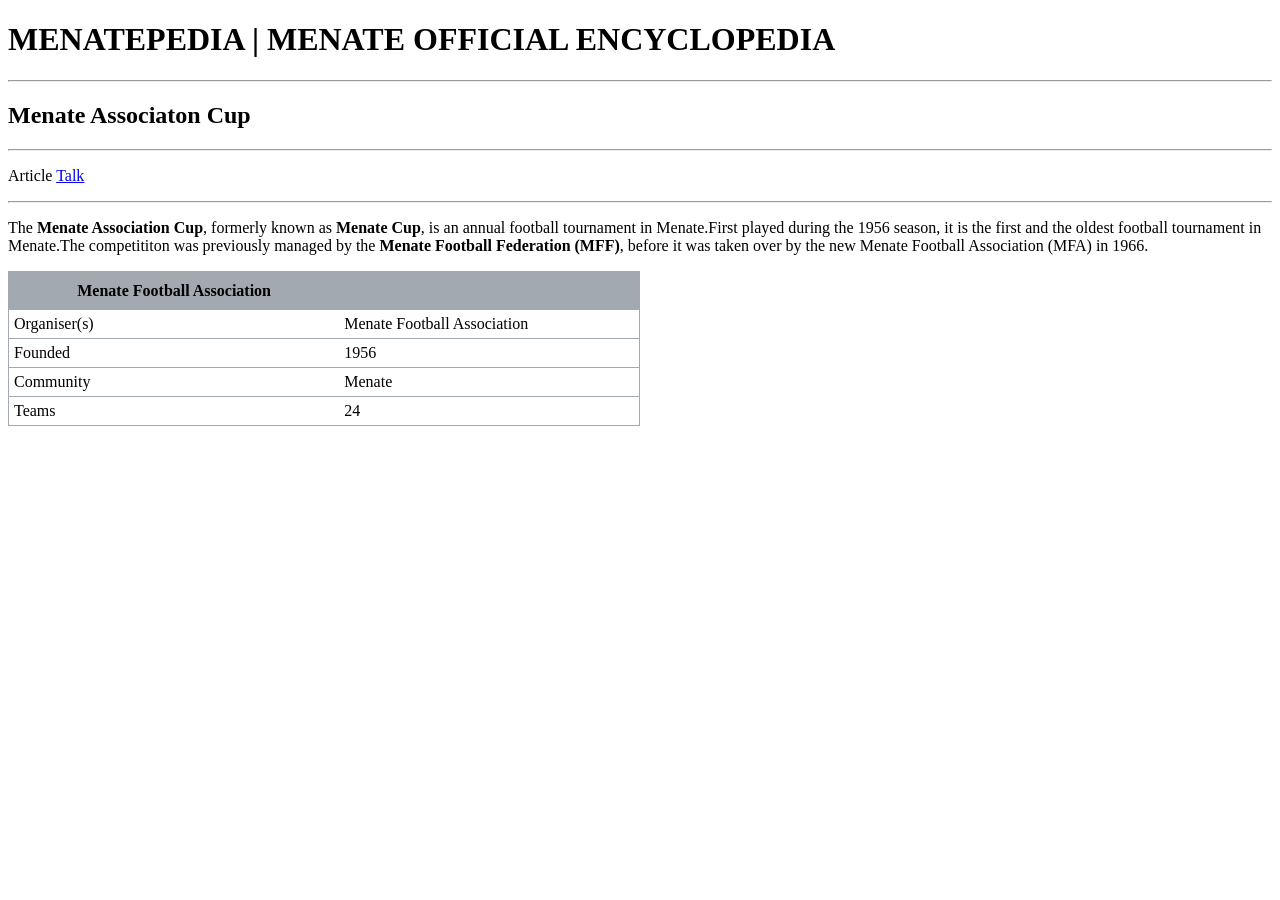
==== mac.html @ e71059a5 "Update homepage content" ====
<!DOCTYPE html>
<html lang="en">
<head>
    <meta charset="UTF-8">
    <meta name="viewport" content="width=device-width, initial-scale=1.0">
    <link rel="stylesheet" href="style.css">
    <title>Menate Associaton Cup - Menatepedia</title>
</head>
<body>
<h1>MENATEPEDIA | MENATE OFFICIAL ENCYCLOPEDIA</h1>
<hr>
<h2>Menate Associaton Cup</h2>
<hr>
<p>Article <a href="mac.html">Talk</a></p>
<hr>
<p>The <b>Menate Association Cup</b>, formerly known as <b>Menate Cup</b>, is an annual football tournament in Menate.First played during the 1956 season, it is the first and the oldest football tournament in Menate.The competititon was previously 
        managed by the <b>Menate Football Federation (MFF)</b>, before it was taken over by the new <a>Menate Football Association (MFA)</a> in 1966.</p>

<table class="infobox">
   <tr >
      <th colspan="">Menate Football Association</th><th></th>
   </tr>
   <tr>
    <tr>
    <td>Organiser(s)</td><td>Menate Football Association</td>
     </tr>
    <td>Founded</td><td>1956</td>
   </tr>
   <tr>
    <td>Community</td><td>Menate</td>
   </tr>
   <tr>
    <td>Teams</td><td>24</td>
   </tr>


</table>
    
</body>
</html>
---- style.css ----
.infobox {

    border: 1px solid #a2a9b1;
    float: none;
    width: 50%;
    padding:1px;
    border-collapse: collapse;
    
}

.infobox img{
    
   
    width: 30%;
    display: block;
    margin: 10px auto;
  
    
}

.infobox th {

    
    padding: 10px;
    background-color: #a2a9b1;
}

.infobox td {

    padding: 5px;
    border-top: 1px solid #a2a9b1;
    float: none;
}
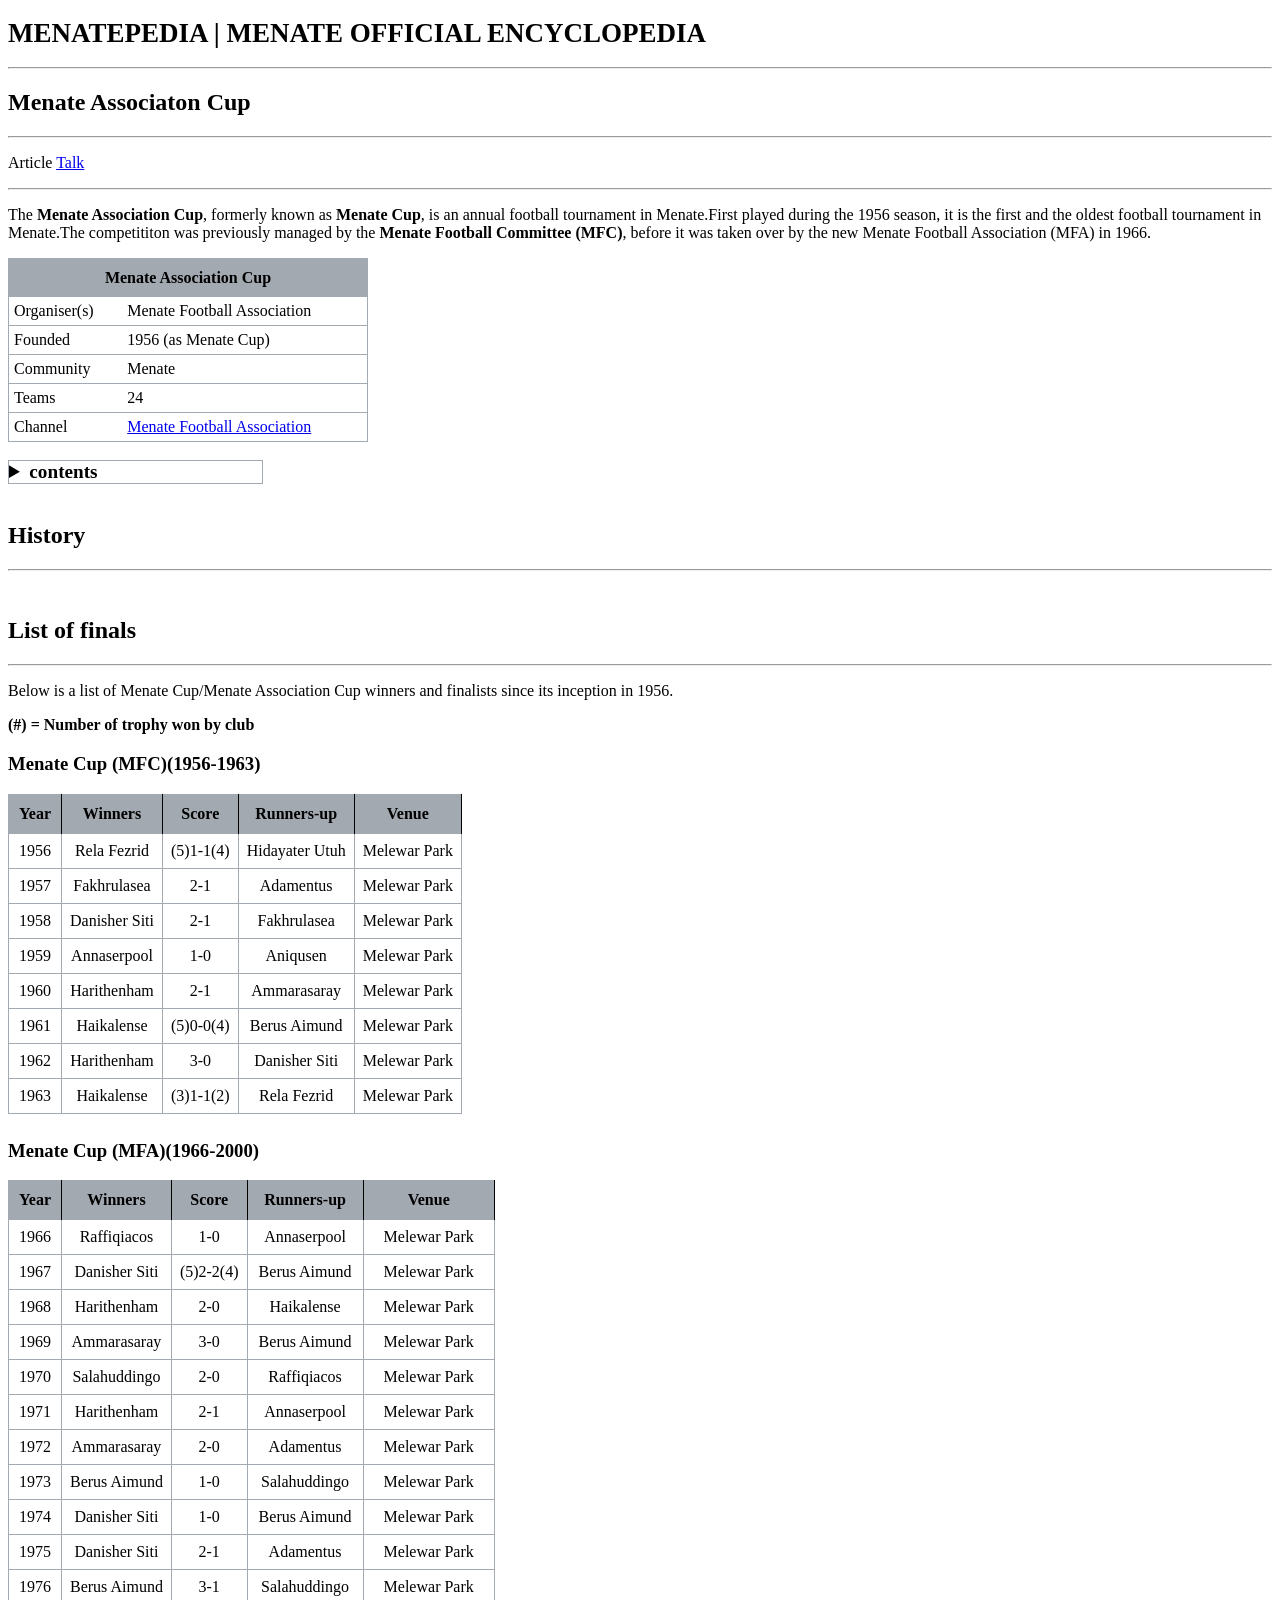
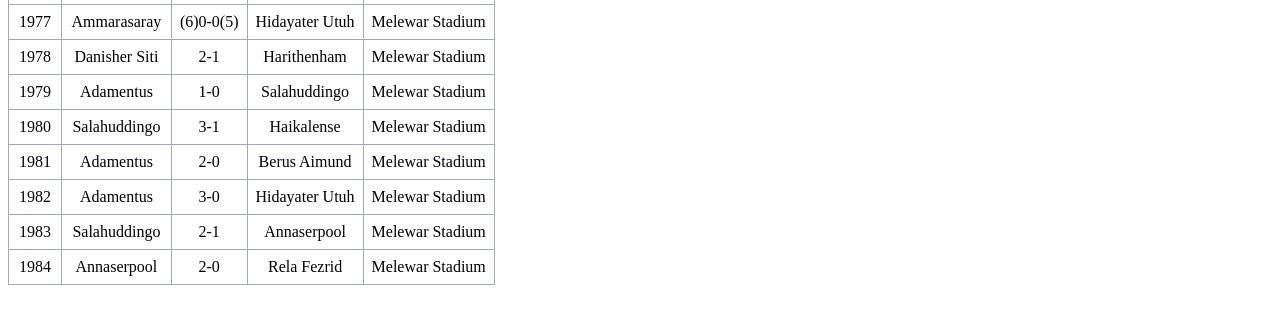
==== commit 9d65b979: "Update homepage content" ====
--- a/mac.html
+++ b/mac.html
@@ -14,17 +14,17 @@
 <p>Article <a href="mac.html">Talk</a></p>
 <hr>
 <p>The <b>Menate Association Cup</b>, formerly known as <b>Menate Cup</b>, is an annual football tournament in Menate.First played during the 1956 season, it is the first and the oldest football tournament in Menate.The competititon was previously 
-        managed by the <b>Menate Football Federation (MFF)</b>, before it was taken over by the new <a>Menate Football Association (MFA)</a> in 1966.</p>
+        managed by the <b>Menate Football Committee (MFC)</b>, before it was taken over by the new <a>Menate Football Association (MFA)</a> in 1966.</p>
 
 <table class="infobox">
    <tr >
-      <th colspan="">Menate Football Association</th><th></th>
+      <th colspan="2">Menate Association Cup</th>
    </tr>
    <tr>
     <tr>
     <td>Organiser(s)</td><td>Menate Football Association</td>
      </tr>
-    <td>Founded</td><td>1956</td>
+    <td>Founded</td><td>1956 (as Menate Cup)</td>
    </tr>
    <tr>
     <td>Community</td><td>Menate</td>
@@ -32,9 +32,71 @@
    <tr>
     <td>Teams</td><td>24</td>
    </tr>
+   <tr>
+      <td>Channel</td><td><a href="https://whatsapp.com/channel/0029VarXxEPIiRoqqpBTiM33">Menate Football Association</a></td>
+   </tr>
 
 
 </table>
-    
+<br>
+<details >
+       <summary class="detail" ><b>contents</b> </summary>
+       <ul>
+     
+        <li>
+            <a href="#history">History</a>
+        </li>
+        <li>
+            <a href="#finals">List of finals</a>
+        </li>
+       </ul>
+
+</details>
+<br>
+<h2 id="history">History</h2>
+<hr>
+<br>
+<h2 id="finals">List of finals</h2>
+<hr>
+<p>Below is a list of Menate Cup/Menate Association Cup winners and finalists since its inception in 1956.</p>
+<p><b>(#) = Number of trophy won by club</b></p>
+<h3>Menate Cup (MFC)(1956-1963)</h3>
+<table class="final">
+    <tr><th>Year</th><th>Winners</th><th>Score</th><th>Runners-up</th><th>Venue</th></tr>
+    <tr><td>1956</td><td>Rela Fezrid</td><td>(5)1-1(4)</td><td>Hidayater Utuh</td><td>Melewar Park</td></tr>
+    <tr><td>1957</td><td>Fakhrulasea</td><td>2-1</td><td>Adamentus</td><td>Melewar Park</td></tr>
+    <tr><td>1958</td><td>Danisher Siti</td><td>2-1</td><td>Fakhrulasea</td><td>Melewar Park</td></tr>
+    <tr><td>1959</td><td>Annaserpool</td><td>1-0</td><td>Aniqusen</td><td>Melewar Park</td></tr>
+    <tr><td>1960</td><td>Harithenham</td><td>2-1</td><td>Ammarasaray</td><td>Melewar Park</td></tr>
+    <tr><td>1961</td><td>Haikalense</td><td>(5)0-0(4)</td><td>Berus Aimund</td><td>Melewar Park</td></tr>
+    <tr><td>1962</td><td>Harithenham</td><td>3-0</td><td>Danisher Siti</td><td>Melewar Park</td></tr>
+    <tr><td>1963</td><td>Haikalense</td><td>(3)1-1(2)</td><td>Rela Fezrid</td><td>Melewar Park</td></tr>
+</table>
+
+<h3>Menate Cup (MFA)(1966-2000)</h3>
+<table class="final">
+
+<tr><th>Year</th><th>Winners</th><th>Score</th><th>Runners-up</th><th>Venue</th></tr>
+<tr><td>1966</td><td>Raffiqiacos</td><td>1-0</td><td>Annaserpool</td><td>Melewar Park</td></tr>
+<tr><td>1967</td><td>Danisher Siti</td><td>(5)2-2(4)</td><td>Berus Aimund</td><td>Melewar Park</td></tr>
+<tr><td>1968</td><td>Harithenham</td><td>2-0</td><td>Haikalense</td><td>Melewar Park</td></tr>
+<tr><td>1969</td><td>Ammarasaray</td><td>3-0</td><td>Berus Aimund</td><td>Melewar Park</td></tr>
+<tr><td>1970</td><td>Salahuddingo</td><td>2-0</td><td>Raffiqiacos</td><td>Melewar Park</td></tr>
+<tr><td>1971</td><td>Harithenham</td><td>2-1</td><td>Annaserpool</td><td>Melewar Park</td></tr>
+<tr><td>1972</td><td>Ammarasaray</td><td>2-0</td><td>Adamentus</td><td>Melewar Park</td></tr>
+<tr><td>1973</td><td>Berus Aimund</td><td>1-0</td><td>Salahuddingo</td><td>Melewar Park</td></tr>
+<tr><td>1974</td><td>Danisher Siti</td><td>1-0</td><td>Berus Aimund</td><td>Melewar Park</td></tr>
+<tr><td>1975</td><td>Danisher Siti</td><td>2-1</td><td>Adamentus</td><td>Melewar Park</td></tr>
+<tr><td>1976</td><td>Berus Aimund</td><td>3-1</td><td>Salahuddingo</td><td>Melewar Park</td></tr>
+<tr><td>1977</td><td>Ammarasaray</td><td>(6)0-0(5)</td><td>Hidayater Utuh</td><td>Melewar Stadium</td></tr>
+<tr><td>1978</td><td>Danisher Siti</td><td>2-1</td><td>Harithenham</td><td>Melewar Stadium</td></tr>
+<tr><td>1979</td><td>Adamentus</td><td>1-0</td><td>Salahuddingo</td><td>Melewar Stadium</td></tr>
+<tr><td>1980</td><td>Salahuddingo</td><td>3-1</td><td>Haikalense</td><td>Melewar Stadium</td></tr>
+<tr><td>1981</td><td>Adamentus</td><td>2-0</td><td>Berus Aimund</td><td>Melewar Stadium</td></tr>
+<tr><td>1982</td><td>Adamentus</td><td>3-0</td><td>Hidayater Utuh</td><td>Melewar Stadium</td></tr>
+<tr><td>1983</td><td>Salahuddingo</td><td>2-1</td><td>Annaserpool</td><td>Melewar Stadium</td></tr>
+<tr><td>1984</td><td>Annaserpool</td><td>2-0</td><td>Rela Fezrid</td><td>Melewar Stadium</td></tr>
+</table>
+
 </body>
 </html>
--- a/style.css
+++ b/style.css
@@ -1,10 +1,14 @@
 .infobox {
 
     border: 1px solid #a2a9b1;
+    max-width: 360px;
+    min-width: 100px;
     float: none;
+    
     width: 50%;
     padding:1px;
     border-collapse: collapse;
+    margin: 0 0 20px 20px 0;
     
 }
 
@@ -23,6 +27,8 @@
     
     padding: 10px;
     background-color: #a2a9b1;
+    text-align: center;
+    
 }
 
 .infobox td {
@@ -30,4 +36,46 @@
     padding: 5px;
     border-top: 1px solid #a2a9b1;
     float: none;
+}
+
+h1 {
+
+    font-size: 27px;
+}
+
+details {
+
+    border: 1px solid #a2a9b1;
+    width: 20%;
+    
+
+}
+
+details summary {
+
+    font-size: larger;
+}
+
+.final {
+
+    border: 1px solid #a2a9b1;
+    padding: 1px;
+    border-collapse: collapse;
+    margin-bottom: 26px;
+
+}
+
+.final th {
+    padding: 10px;
+    background-color: #a2a9b1;
+    border-right: 1px solid black;
+   
+}
+
+.final td {
+
+  padding: 8px;
+  border-top: 1px solid #a2a9b1;
+  border-right: 1px solid #a2a9b1;
+  text-align: center;
 }
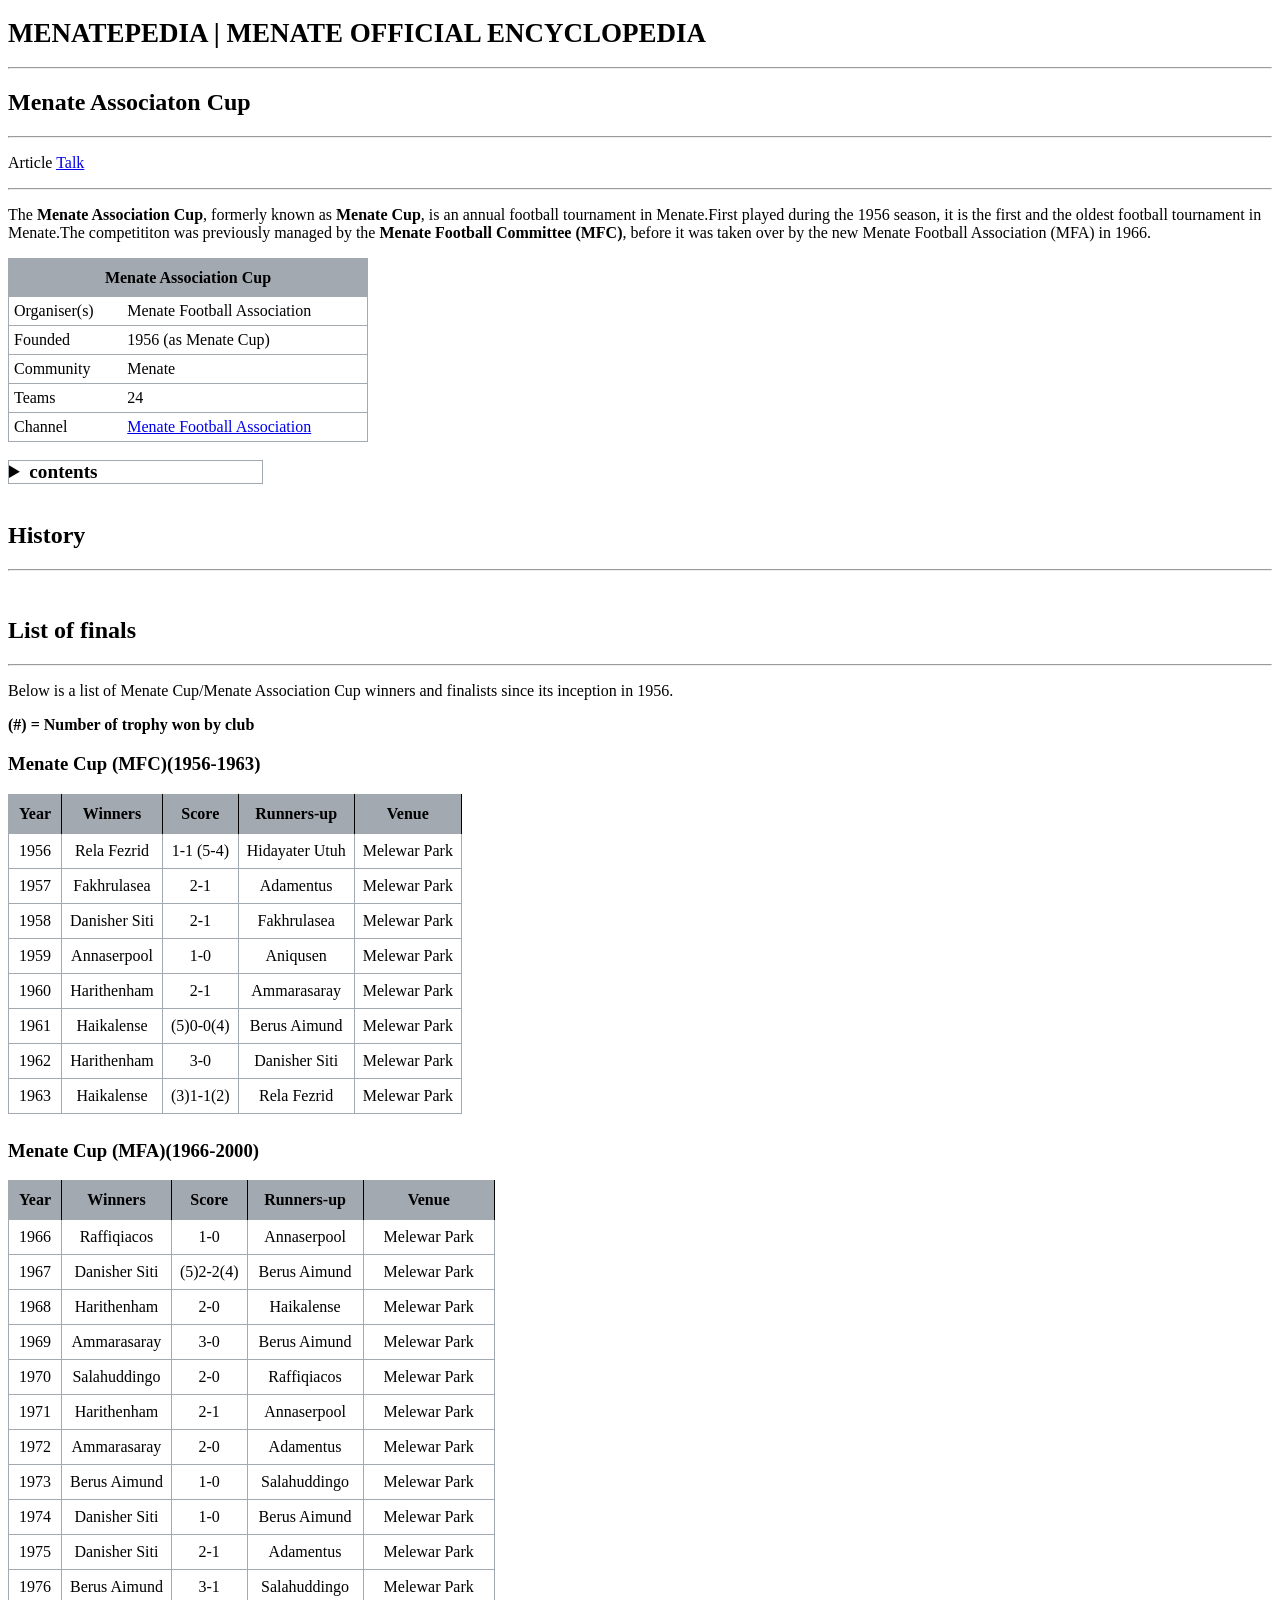
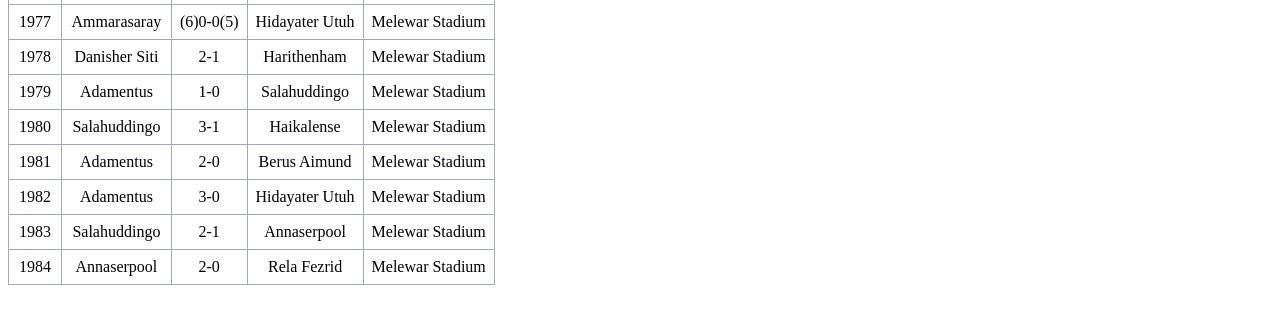
==== commit 4a24804a: "Update homepage content" ====
--- a/mac.html
+++ b/mac.html
@@ -63,7 +63,7 @@
 <h3>Menate Cup (MFC)(1956-1963)</h3>
 <table class="final">
     <tr><th>Year</th><th>Winners</th><th>Score</th><th>Runners-up</th><th>Venue</th></tr>
-    <tr><td>1956</td><td>Rela Fezrid</td><td>(5)1-1(4)</td><td>Hidayater Utuh</td><td>Melewar Park</td></tr>
+    <tr><td>1956</td><td>Rela Fezrid</td><td>1-1 (5-4)</td><td>Hidayater Utuh</td><td>Melewar Park</td></tr>
     <tr><td>1957</td><td>Fakhrulasea</td><td>2-1</td><td>Adamentus</td><td>Melewar Park</td></tr>
     <tr><td>1958</td><td>Danisher Siti</td><td>2-1</td><td>Fakhrulasea</td><td>Melewar Park</td></tr>
     <tr><td>1959</td><td>Annaserpool</td><td>1-0</td><td>Aniqusen</td><td>Melewar Park</td></tr>
--- a/style.css
+++ b/style.css
@@ -28,6 +28,7 @@
     padding: 10px;
     background-color: #a2a9b1;
     text-align: center;
+    white-space: nowrap;
     
 }
 
@@ -47,6 +48,7 @@
 
     border: 1px solid #a2a9b1;
     width: 20%;
+    white-space: nowrap;
     
 
 }
@@ -78,4 +80,5 @@
   border-top: 1px solid #a2a9b1;
   border-right: 1px solid #a2a9b1;
   text-align: center;
+  white-space: nowrap;
 }
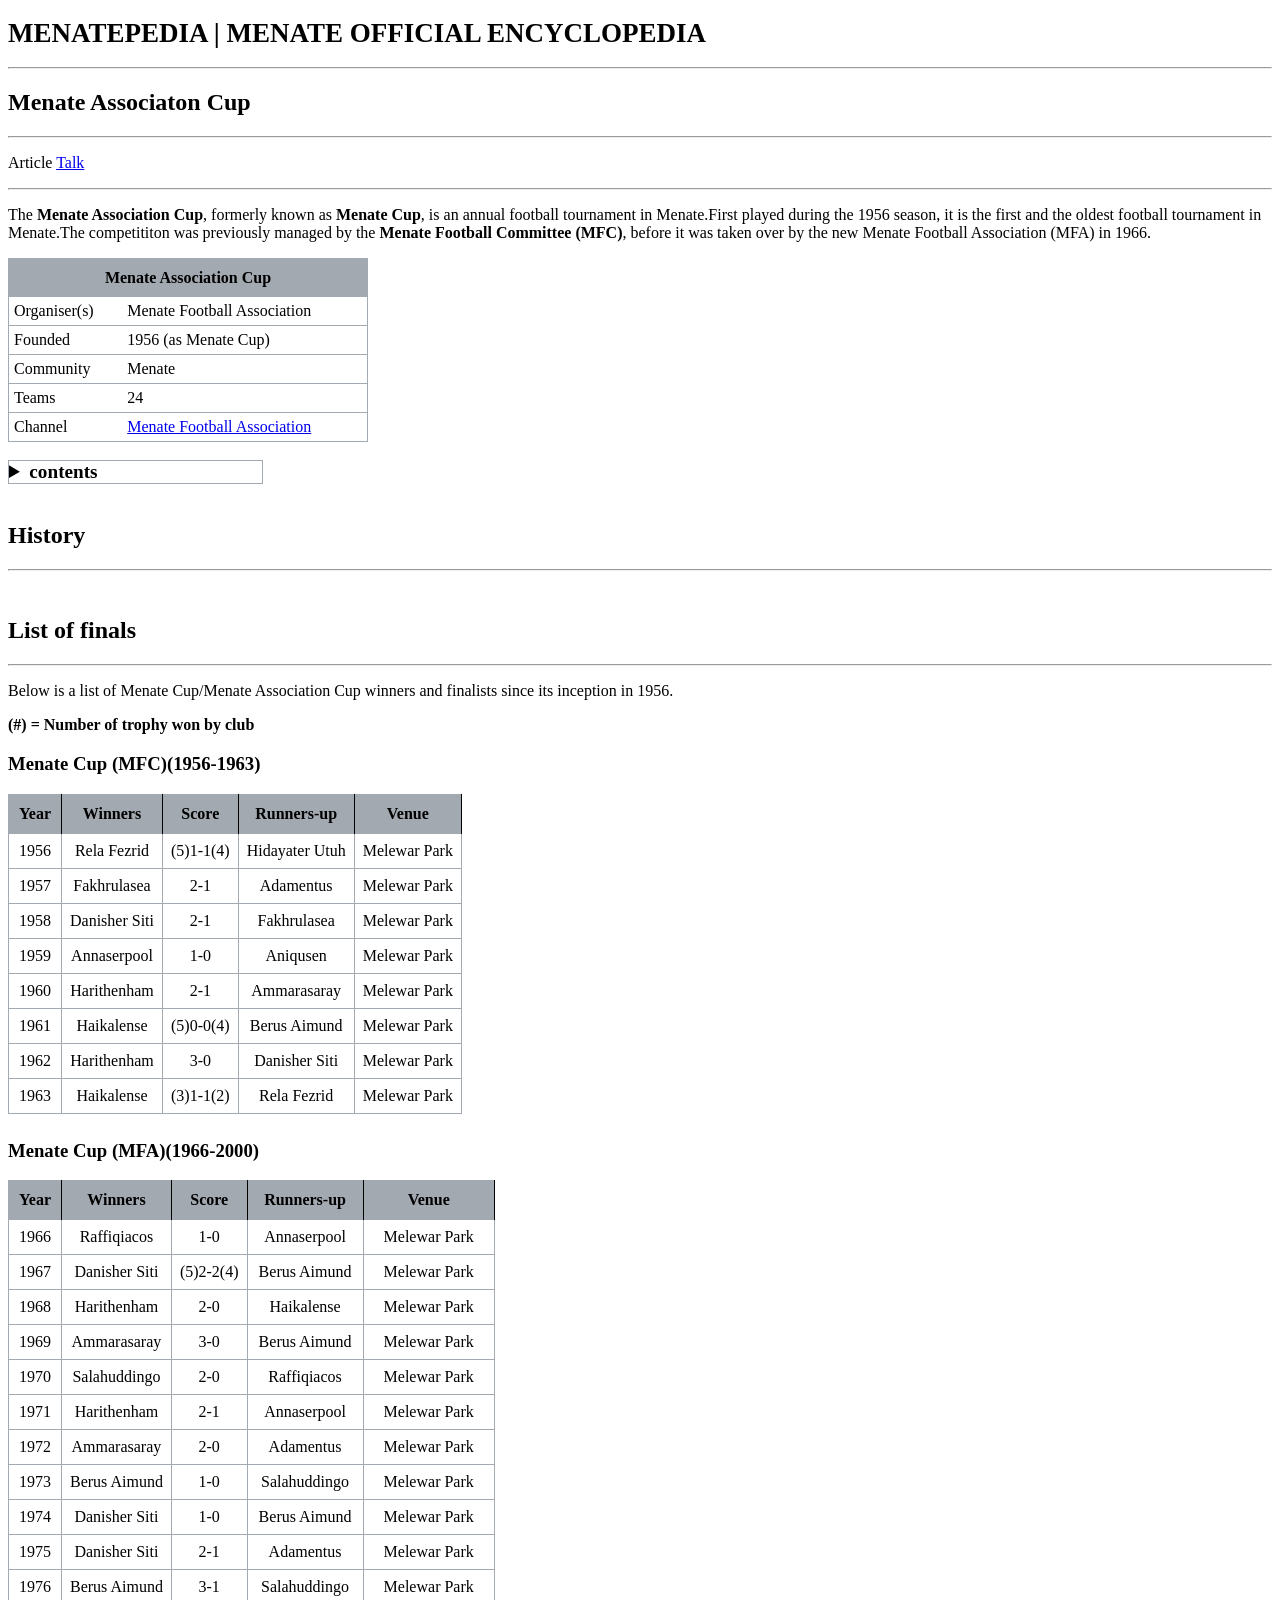
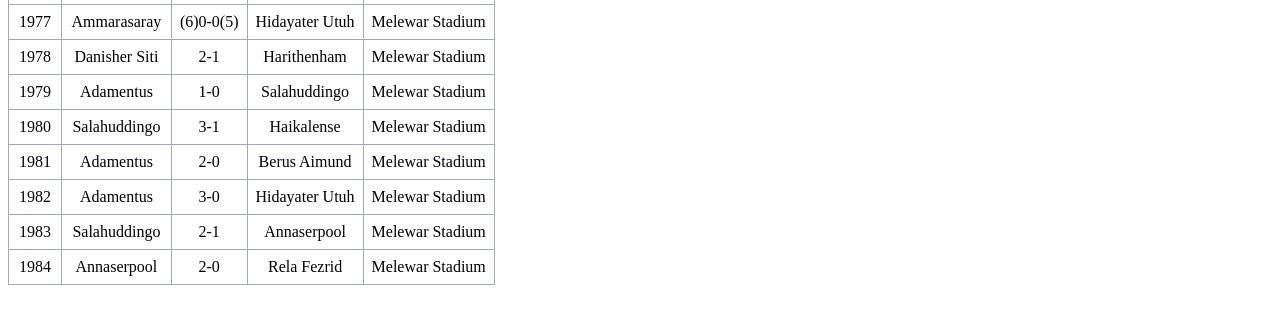
==== commit e9038a75: "Update homepage content" ====
--- a/mac.html
+++ b/mac.html
@@ -63,7 +63,7 @@
 <h3>Menate Cup (MFC)(1956-1963)</h3>
 <table class="final">
     <tr><th>Year</th><th>Winners</th><th>Score</th><th>Runners-up</th><th>Venue</th></tr>
-    <tr><td>1956</td><td>Rela Fezrid</td><td>1-1 (5-4)</td><td>Hidayater Utuh</td><td>Melewar Park</td></tr>
+    <tr><td>1956</td><td>Rela Fezrid</td><td>(5)1-1(4)</td><td>Hidayater Utuh</td><td>Melewar Park</td></tr>
     <tr><td>1957</td><td>Fakhrulasea</td><td>2-1</td><td>Adamentus</td><td>Melewar Park</td></tr>
     <tr><td>1958</td><td>Danisher Siti</td><td>2-1</td><td>Fakhrulasea</td><td>Melewar Park</td></tr>
     <tr><td>1959</td><td>Annaserpool</td><td>1-0</td><td>Aniqusen</td><td>Melewar Park</td></tr>
